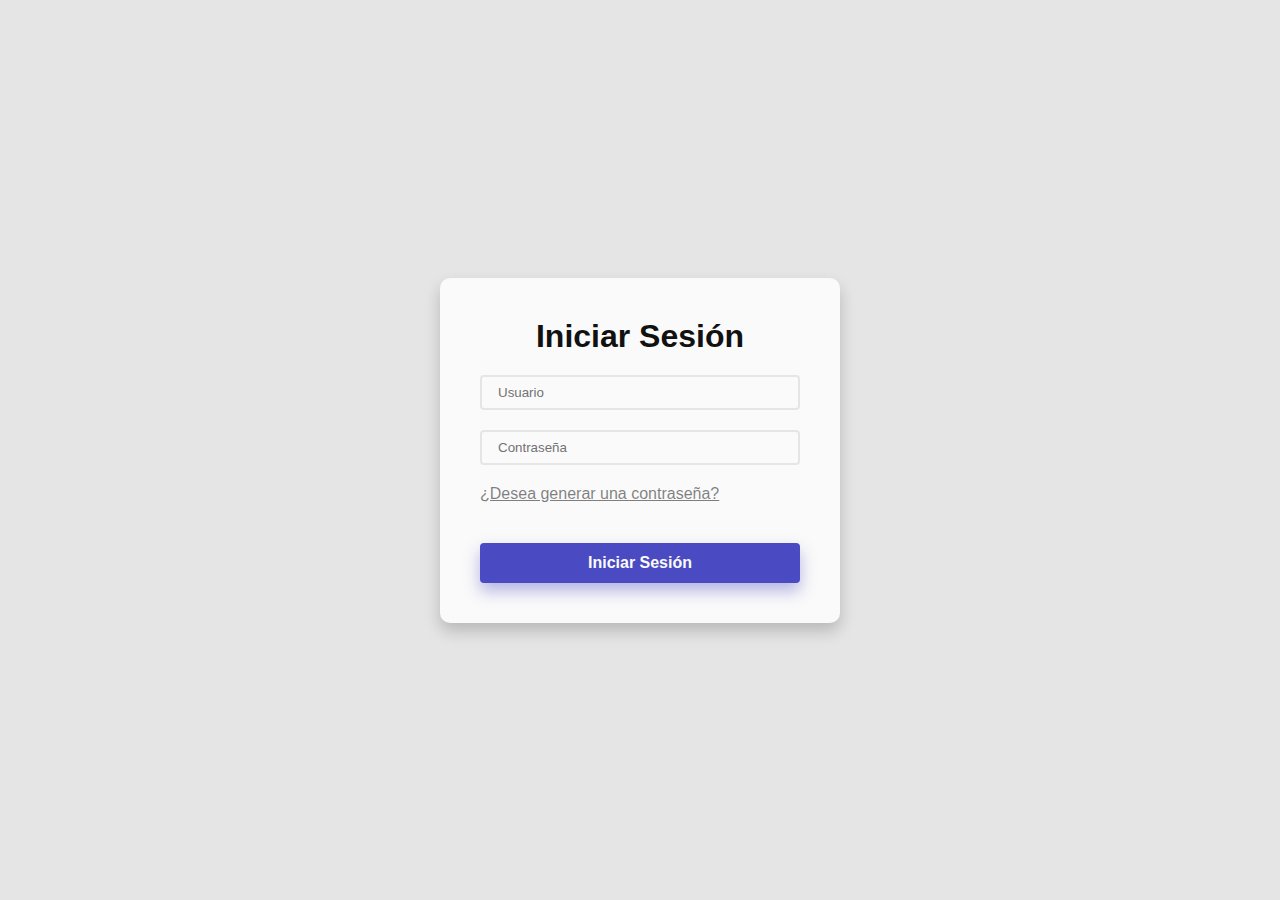
==== index.html @ 2fcf22ef "pantalla de login" ====
<!DOCTYPE html>
<html lang="en">
<head>
  <meta charset="UTF-8">
  <meta name="viewport" content="width=device-width, initial-scale=1.0">
  <title>Login</title>
  <link rel="stylesheet" href="style.css">
</head>
<body>
  <div class="container">
    <div class="form">
      <h1 class="title">Iniciar Sesión</h1>
      <input type="text" name="" id="" placeholder="Usuario">
      <input type="password" name="" id="" placeholder="Contraseña">
      <a href="generar.html" class="generar">¿Desea generar una contraseña?</a>
      <button id="login">Iniciar Sesión</button>
    </div>
  </div>
</body>
</html>
---- style.css ----
* {
  padding: 0;
  margin: 0;
  box-sizing: border-box;
}

body {
  font-family: Helvetica, sans-serif;
}

.container {
  display: flex;
  justify-content: center;
  align-items: center;
  min-height: 100vh;
  background: #e5e5e5;
}

/* -------------------- CODIGO DE LOGIN ---------------------- */
.form {
  border-radius: 10px;
  box-shadow: 0px 8px 16px 0px rgba(1,1,1,0.2);
  background-color: #fafafa;
  max-width: 400px;
  padding: 40px;
}

.title {
  color: #111111;
  margin-bottom: 20px;
  text-align: center;
}

input[type="text"],
input[type="password"] {
  background: none;
  border: 2px solid #e5e5e5;
  padding: 8px 16px;
  width: 100%;
  margin-bottom: 20px;
  border-radius: 4px;
}

input[type="text"]::placeholder,
input[type="password"]::placeholder {
  color: #727272;
}

input[type="text"]:focus,
input[type="password"]:focus {
  outline: 2px solid #00f;
}


.generar {
  color: rgba(1,1,1,0.5);
  transition: .3s ease-in-out;
}

.generar:hover {
  color: #00f;
}

.generar:focus {
  outline: 2px solid #00f;
}

#login {
  background-color: rgb(74, 74, 194);
  color: #fafafa;
  outline: none;
  border: 0;
  height: 40px;
  padding: 0 20px;
  margin-top: 40px;
  border-radius: 4px;
  width: 100%;
  cursor: pointer;
  font-size: 16px;
  font-weight: bold;
  transition: .3s ease-in-out;
  box-shadow: 0px 8px 16px 0px rgba(74, 74, 194, 0.4);
}

#login:hover {
  background-color: #00f;
}

/* -------------------- CODIGO DE GENERACION CONTRASEÑA ---------------------- */
.label {
  display: block;
  margin-bottom: 4px;
}

.form-generar {
  border-radius: 10px;
  box-shadow: 0px 8px 16px 0px rgba(1,1,1,0.2);
  background-color: #fafafa;
  max-width: 600px;
  padding: 40px;
  position: relative;
}

#close {
  position: absolute;
  top: 0;
  left: 100%;
  transform: translate(-100%);
}
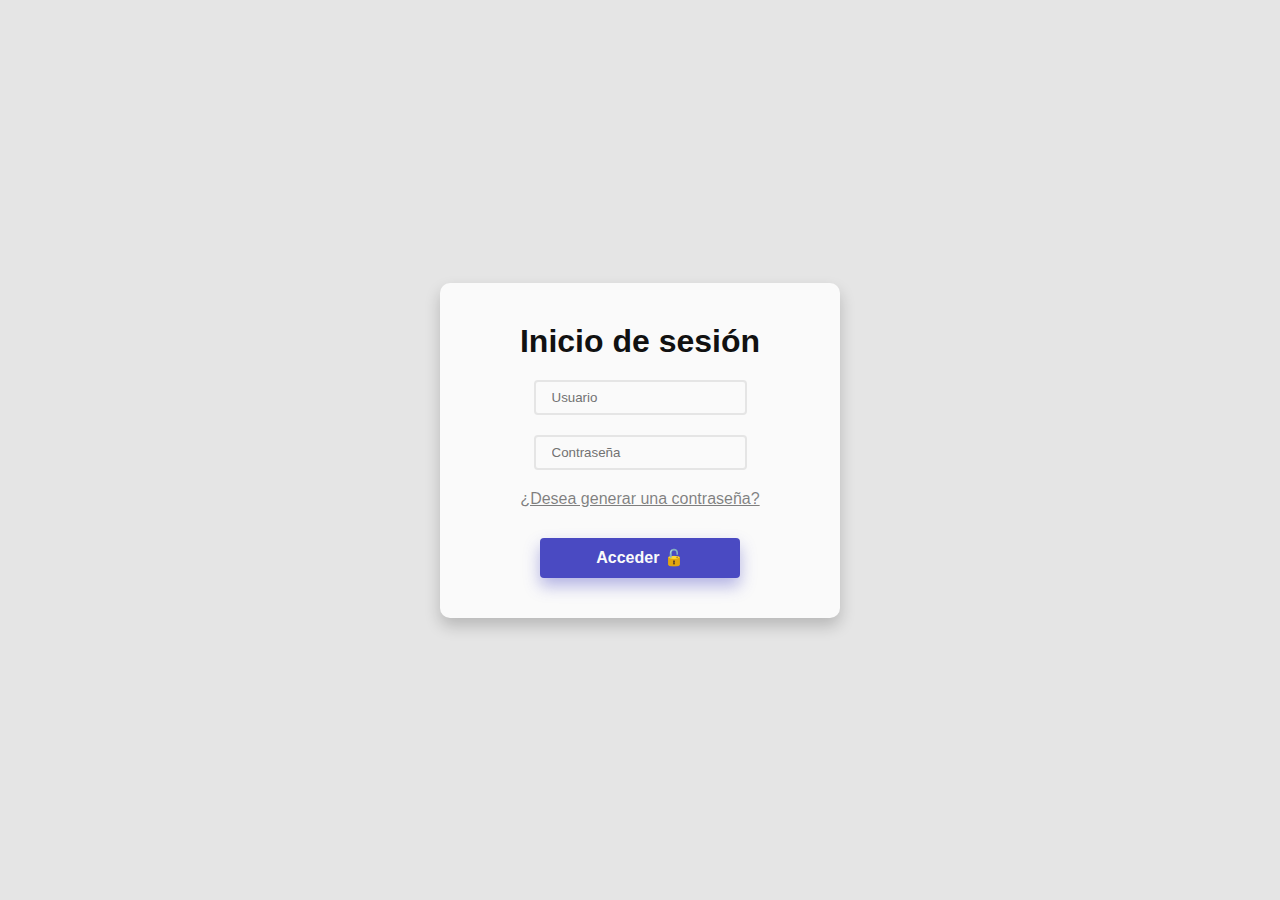
==== commit dc3979ae: "contraseña aleatorizada" ====
--- a/index.html
+++ b/index.html
@@ -1,20 +1,32 @@
 <!DOCTYPE html>
 <html lang="en">
-<head>
-  <meta charset="UTF-8">
-  <meta name="viewport" content="width=device-width, initial-scale=1.0">
-  <title>Login</title>
-  <link rel="stylesheet" href="style.css">
-</head>
-<body>
-  <div class="container">
-    <div class="form">
-      <h1 class="title">Iniciar Sesión</h1>
-      <input type="text" name="" id="" placeholder="Usuario">
-      <input type="password" name="" id="" placeholder="Contraseña">
-      <a href="generar.html" class="generar">¿Desea generar una contraseña?</a>
-      <button id="login">Iniciar Sesión</button>
-    </div>
-  </div>
-</body>
-</html>+  <head>
+    <meta charset="UTF-8" />
+    <meta name="viewport" content="width=device-width, initial-scale=1.0" />
+    <title>Login</title>
+    <link rel="stylesheet" href="style.css" />
+  </head>
+  <body>
+    <form action="welcome.html" method="get" onsubmit="return validateForm()">
+      <div class="container">
+        <div class="form">
+          <h1 class="title">Inicio de sesión</h1>
+          <input type="text" name="" id="" placeholder="Usuario" required />
+          <input
+            type="password"
+            name="contr"
+            id="contr"
+            placeholder="Contraseña"
+            required
+          />
+          <br />
+          <a href="generar.html" class="generar"
+            >¿Desea generar una contraseña?</a
+          >
+          <button type="submit" id="login">Acceder 🔓</button>
+        </div>
+      </div>
+    </form>
+    <script src="validar.js"></script>
+  </body>
+</html>
--- a/style.css
+++ b/style.css
@@ -18,8 +18,9 @@
 
 /* -------------------- CODIGO DE LOGIN ---------------------- */
 .form {
+  text-align: center;
   border-radius: 10px;
-  box-shadow: 0px 8px 16px 0px rgba(1,1,1,0.2);
+  box-shadow: 0px 8px 16px 0px rgba(1, 1, 1, 0.2);
   background-color: #fafafa;
   max-width: 400px;
   padding: 40px;
@@ -32,29 +33,31 @@
 }
 
 input[type="text"],
+input[type="number"],
 input[type="password"] {
   background: none;
   border: 2px solid #e5e5e5;
   padding: 8px 16px;
-  width: 100%;
+  /* width: 100%; */
   margin-bottom: 20px;
   border-radius: 4px;
 }
 
 input[type="text"]::placeholder,
+input[type="number"]::placeholder,
 input[type="password"]::placeholder {
   color: #727272;
 }
 
 input[type="text"]:focus,
+input[type="number"]:focus,
 input[type="password"]:focus {
   outline: 2px solid #00f;
 }
 
-
 .generar {
-  color: rgba(1,1,1,0.5);
-  transition: .3s ease-in-out;
+  color: rgba(1, 1, 1, 0.5);
+  transition: 0.3s ease-in-out;
 }
 
 .generar:hover {
@@ -72,13 +75,13 @@
   border: 0;
   height: 40px;
   padding: 0 20px;
-  margin-top: 40px;
+  margin-top: 30px;
   border-radius: 4px;
-  width: 100%;
+  width: 200px;
   cursor: pointer;
   font-size: 16px;
   font-weight: bold;
-  transition: .3s ease-in-out;
+  transition: 0.3s ease-in-out;
   box-shadow: 0px 8px 16px 0px rgba(74, 74, 194, 0.4);
 }
 
@@ -86,19 +89,42 @@
   background-color: #00f;
 }
 
+#btngen {
+  background-color: rgb(74, 74, 194);
+  color: #fafafa;
+  outline: none;
+  border: 0;
+  height: 40px;
+  padding: 0 20px;
+  margin-top: 20px;
+  border-radius: 4px;
+  width: 100%;
+  cursor: pointer;
+  font-size: 16px;
+  font-weight: bold;
+  transition: 0.3s ease-in-out;
+  box-shadow: 0px 8px 16px 0px rgba(74, 74, 194, 0.4);
+}
+
+#btngen:hover {
+  background-color: #00f;
+}
+
 /* -------------------- CODIGO DE GENERACION CONTRASEÑA ---------------------- */
 .label {
   display: block;
   margin-bottom: 4px;
+  color: #727272;
 }
 
 .form-generar {
   border-radius: 10px;
-  box-shadow: 0px 8px 16px 0px rgba(1,1,1,0.2);
+  box-shadow: 0px 8px 16px 0px rgba(1, 1, 1, 0.2);
   background-color: #fafafa;
-  max-width: 600px;
+  max-width: 500px;
   padding: 40px;
   position: relative;
+  text-align: center;
 }
 
 #close {
@@ -106,4 +132,37 @@
   top: 0;
   left: 100%;
   transform: translate(-100%);
+}
+
+.areaclave textarea {
+  width: 100%;
+  font-size: 1rem;
+  resize: none;
+  padding: 10px;
+  text-align: center;
+}
+
+#checkbox1 {
+  cursor: pointer;
+}
+
+.reset{
+  background-color: rgb(194, 74, 74);
+  color: #fafafa;
+  outline: none;
+  border: 0;
+  height: 40px;
+  padding: 0 20px;
+  margin-top: 20px;
+  border-radius: 4px;
+  width: 100%;
+  cursor: pointer;
+  font-size: 16px;
+  font-weight: bold;
+  transition: 0.3s ease-in-out;
+  box-shadow: 0px 8px 16px 0px rgba(194, 74, 74, 0.4);
+}
+
+.reset:hover {
+  background-color: #ff0000
 }